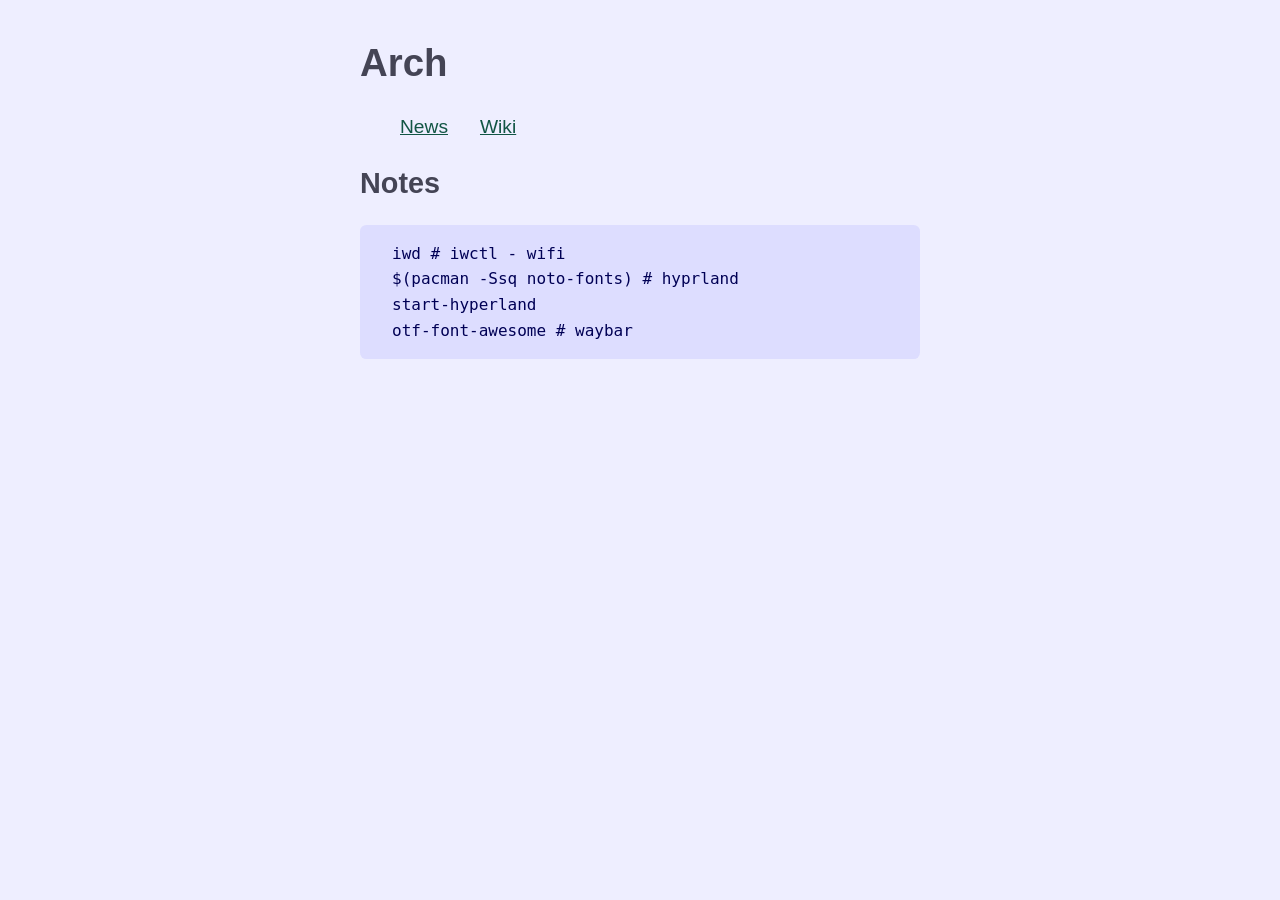
==== arch.html @ 81b4338a "Add Arch page" ====
<!DOCTYPE html>
    <html lang="en">
    <head>
        <meta charset="utf-8">
        <meta name="viewport" content="width=device-width, initial-scale=1">
        <meta name="description" content="A collection of Arch links and notes">
        <link rel="stylesheet" href="normalize.css">
        <link rel="stylesheet" href="style.css">
        <title>Arch</title>
    </head>
    <body>
        <header>
            <h1>Arch</h1>
            <ul>
                <li><a href="http://archlinux.org/news/">News</a></li>
                <li><a href="http://wiki.archlinux.org/title/Main_page">Wiki</a></li>
            </ul>
        </header>

        <section>
            <h2>Notes</h2>
            <pre><code>iwd # iwctl - wifi
$(pacman -Ssq noto-fonts) # hyprland
start-hyperland
otf-font-awesome # waybar</code></pre>
        </section>
    </body>
</html>
---- style.css ----
body {
    font-family: sans-serif;
    margin: 2.5rem auto;
    max-width: 35rem;
    line-height: 1.6;
    font-size: 1.2rem;
    color: #445;
    background: #eef;
    padding: 0 1rem;
}

ul {
    display: flex;
    flex-wrap: wrap;
    gap: 2rem;
    list-style-type: none;
}

li {
    flex-shrink: 0;
}

h1, h2, h3 {
    line-height: 1.2;
}

a {
    color: #154;
}

pre {
    padding: 1rem 2rem;
    background: #ddf;
    color: #005;
    border-radius: 0.4rem;
    font-size: 1rem;
}

hr {
    visibility: hidden;
    margin: 2.3rem;
}
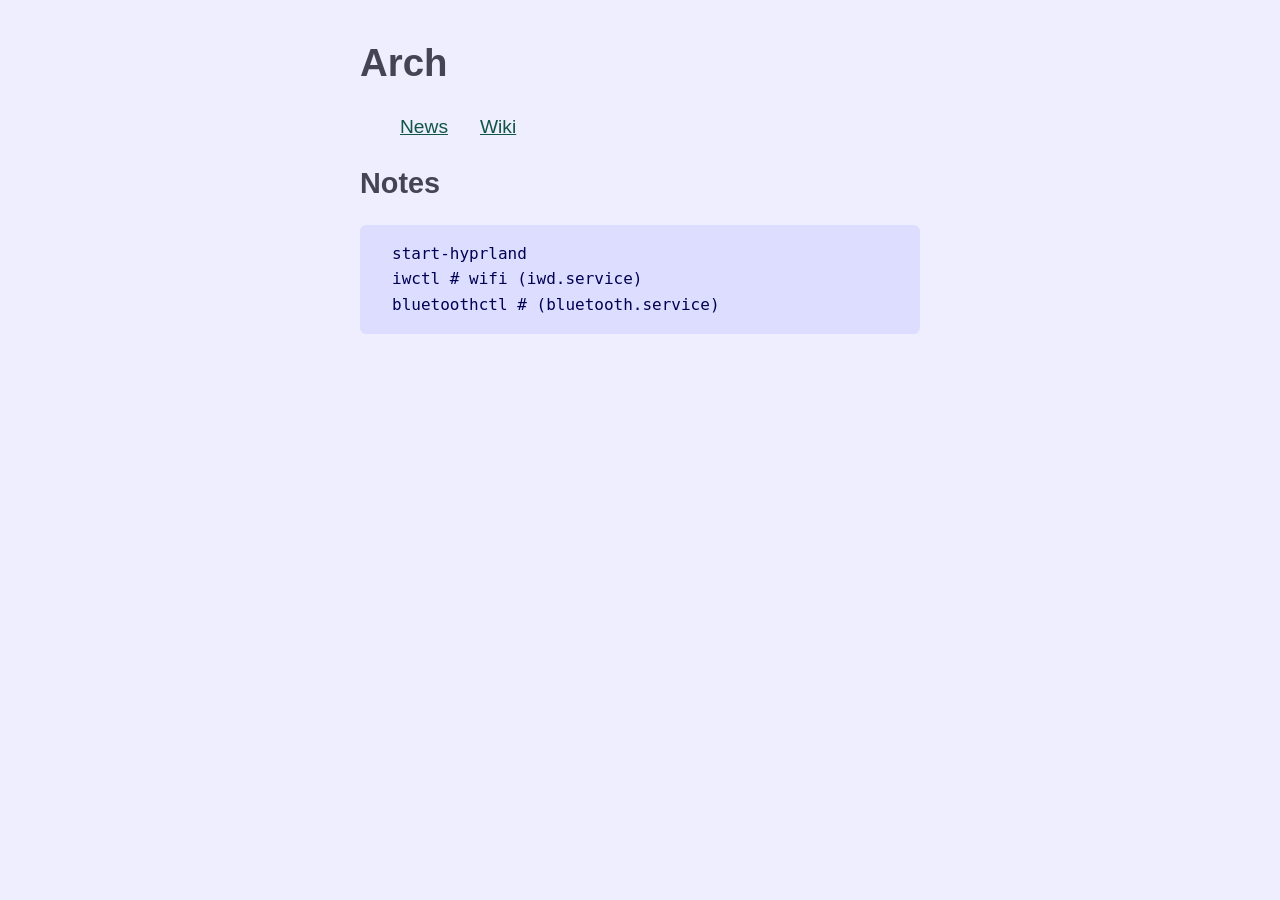
==== commit 53a86238: "Refine Arch notes" ====
--- a/arch.html
+++ b/arch.html
@@ -12,17 +12,16 @@
         <header>
             <h1>Arch</h1>
             <ul>
-                <li><a href="http://archlinux.org/news/">News</a></li>
-                <li><a href="http://wiki.archlinux.org/title/Main_page">Wiki</a></li>
+                <li><a href="https://archlinux.org/news/">News</a></li>
+                <li><a href="https://wiki.archlinux.org/title/Main_page">Wiki</a></li>
             </ul>
         </header>
 
         <section>
             <h2>Notes</h2>
-            <pre><code>iwd # iwctl - wifi
-$(pacman -Ssq noto-fonts) # hyprland
-start-hyperland
-otf-font-awesome # waybar</code></pre>
+            <pre><code>start-hyprland
+iwctl # wifi (iwd.service)
+bluetoothctl # (bluetooth.service)</code></pre>
         </section>
     </body>
 </html>
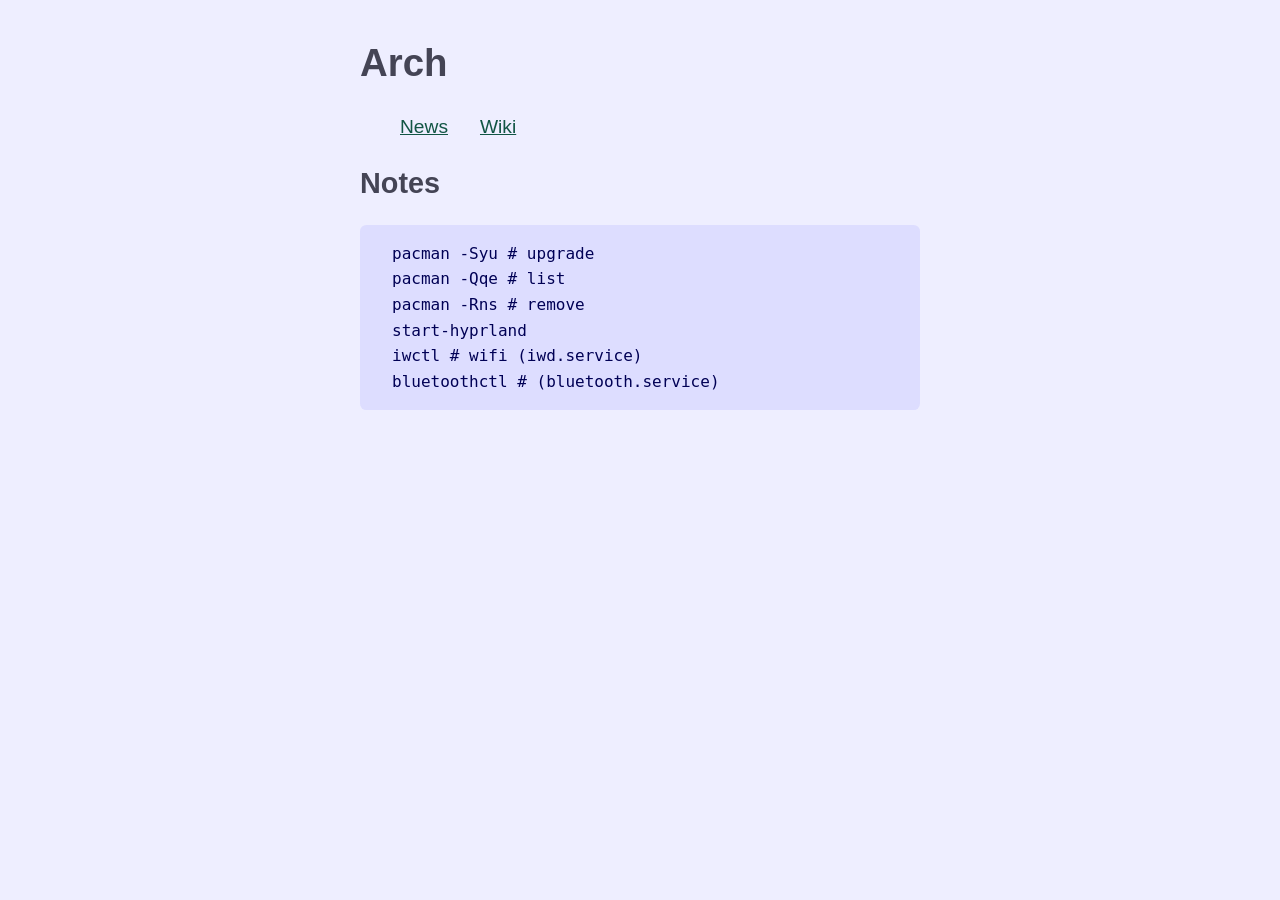
==== commit 09fcb115: "Add pacman notes to arch page" ====
--- a/arch.html
+++ b/arch.html
@@ -19,7 +19,10 @@
 
         <section>
             <h2>Notes</h2>
-            <pre><code>start-hyprland
+            <pre><code>pacman -Syu # upgrade
+pacman -Qqe # list
+pacman -Rns # remove
+start-hyprland
 iwctl # wifi (iwd.service)
 bluetoothctl # (bluetooth.service)</code></pre>
         </section>
--- a/style.css
+++ b/style.css
@@ -7,6 +7,23 @@
     color: #445;
     background: #eef;
     padding: 0 1rem;
+}
+
+pre {
+    padding: 1rem 2rem;
+    background: #ddf;
+    color: #005;
+    border-radius: 0.4rem;
+    overflow: scroll;
+    font-size: 1rem;
+}
+
+a {
+    color: #154;
+}
+
+h1, h2, h3 {
+    line-height: 1.2;
 }
 
 ul {
@@ -20,22 +37,6 @@
     flex-shrink: 0;
 }
 
-h1, h2, h3 {
-    line-height: 1.2;
-}
-
-a {
-    color: #154;
-}
-
-pre {
-    padding: 1rem 2rem;
-    background: #ddf;
-    color: #005;
-    border-radius: 0.4rem;
-    font-size: 1rem;
-}
-
 hr {
     visibility: hidden;
     margin: 2.3rem;
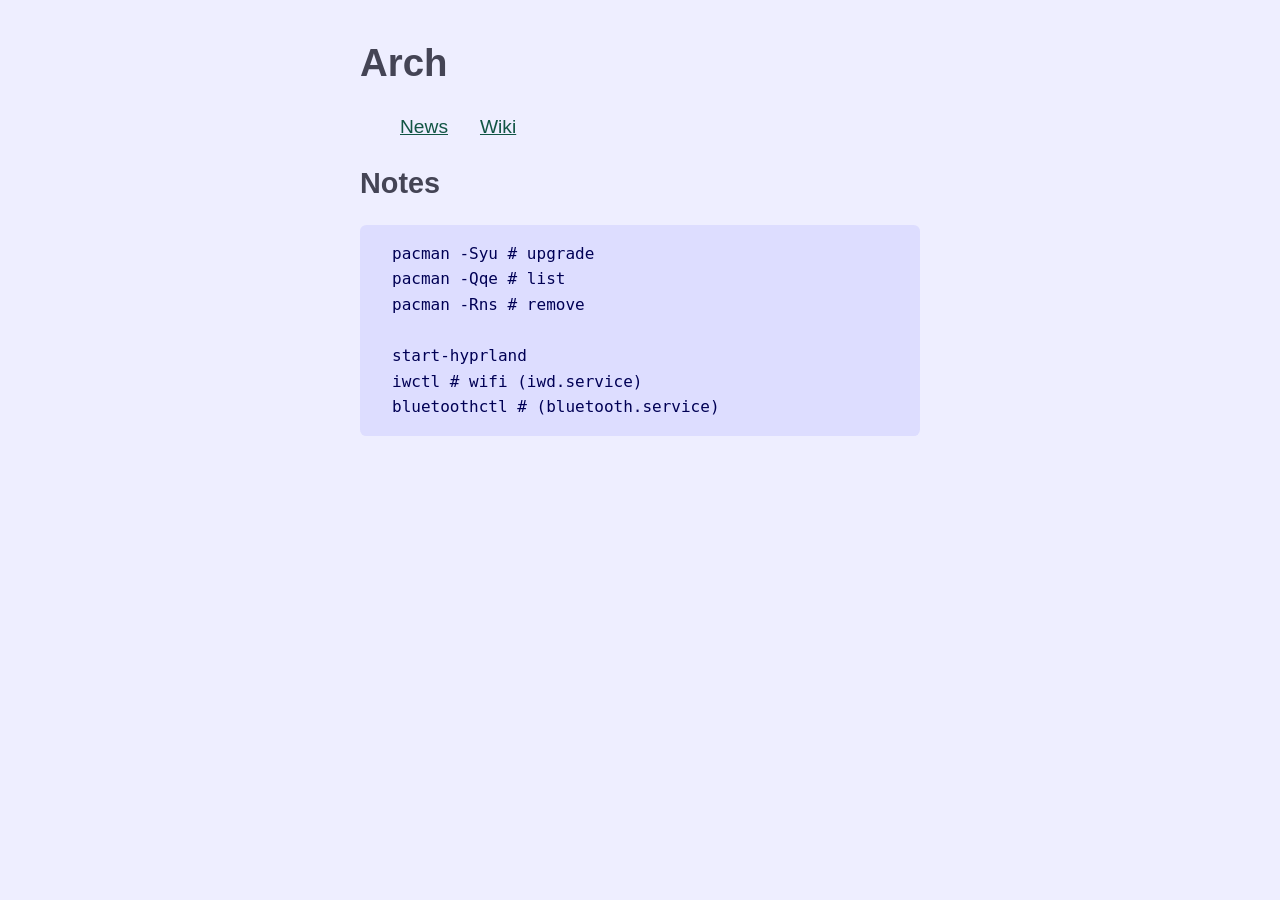
==== commit 118cbaff: "Add space between arch page notes" ====
--- a/arch.html
+++ b/arch.html
@@ -22,6 +22,7 @@
             <pre><code>pacman -Syu # upgrade
 pacman -Qqe # list
 pacman -Rns # remove
+
 start-hyprland
 iwctl # wifi (iwd.service)
 bluetoothctl # (bluetooth.service)</code></pre>
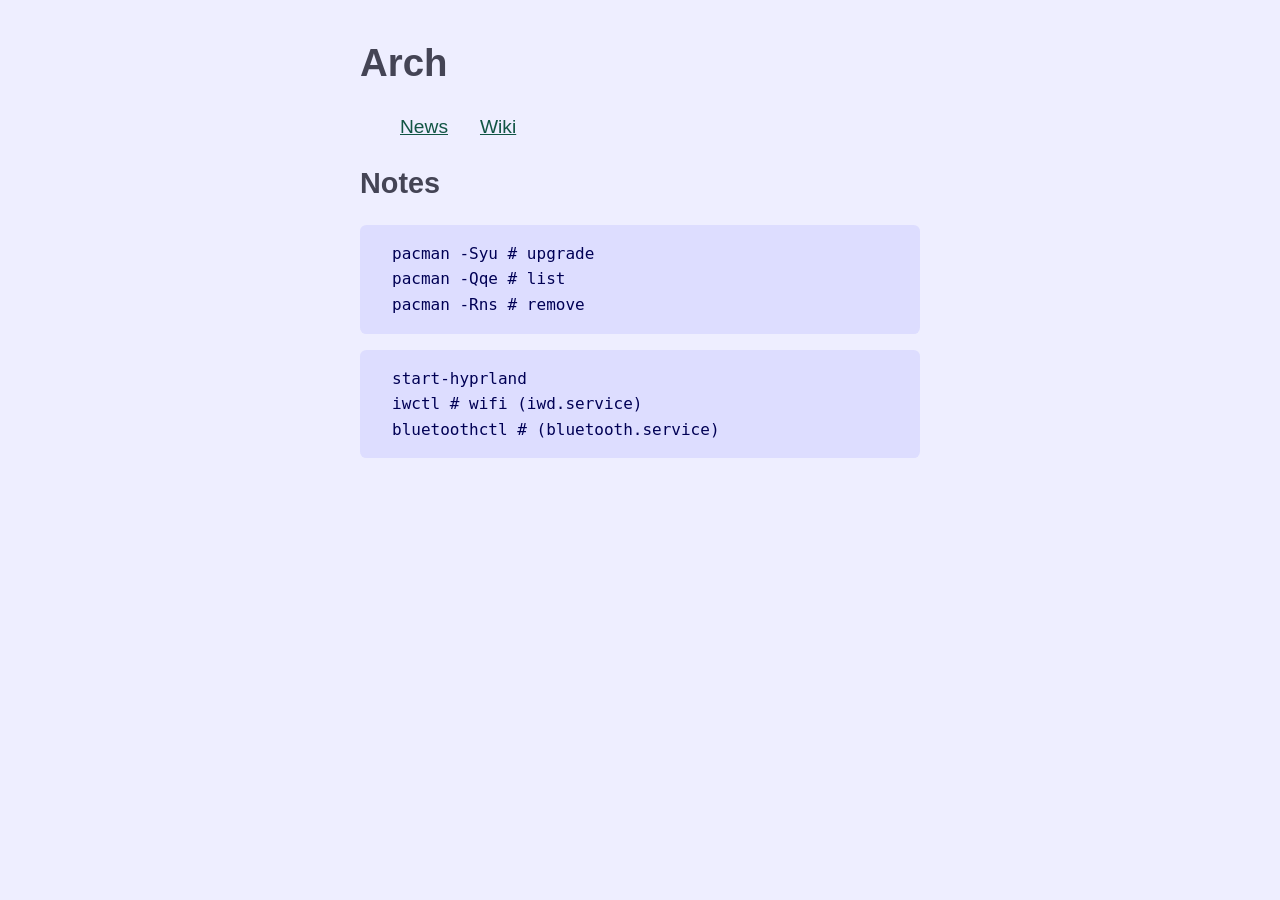
==== commit b1445658: "Separate notes into two code blocks" ====
--- a/arch.html
+++ b/arch.html
@@ -21,9 +21,8 @@
             <h2>Notes</h2>
             <pre><code>pacman -Syu # upgrade
 pacman -Qqe # list
-pacman -Rns # remove
-
-start-hyprland
+pacman -Rns # remove</code></pre>
+            <pre><code>start-hyprland
 iwctl # wifi (iwd.service)
 bluetoothctl # (bluetooth.service)</code></pre>
         </section>
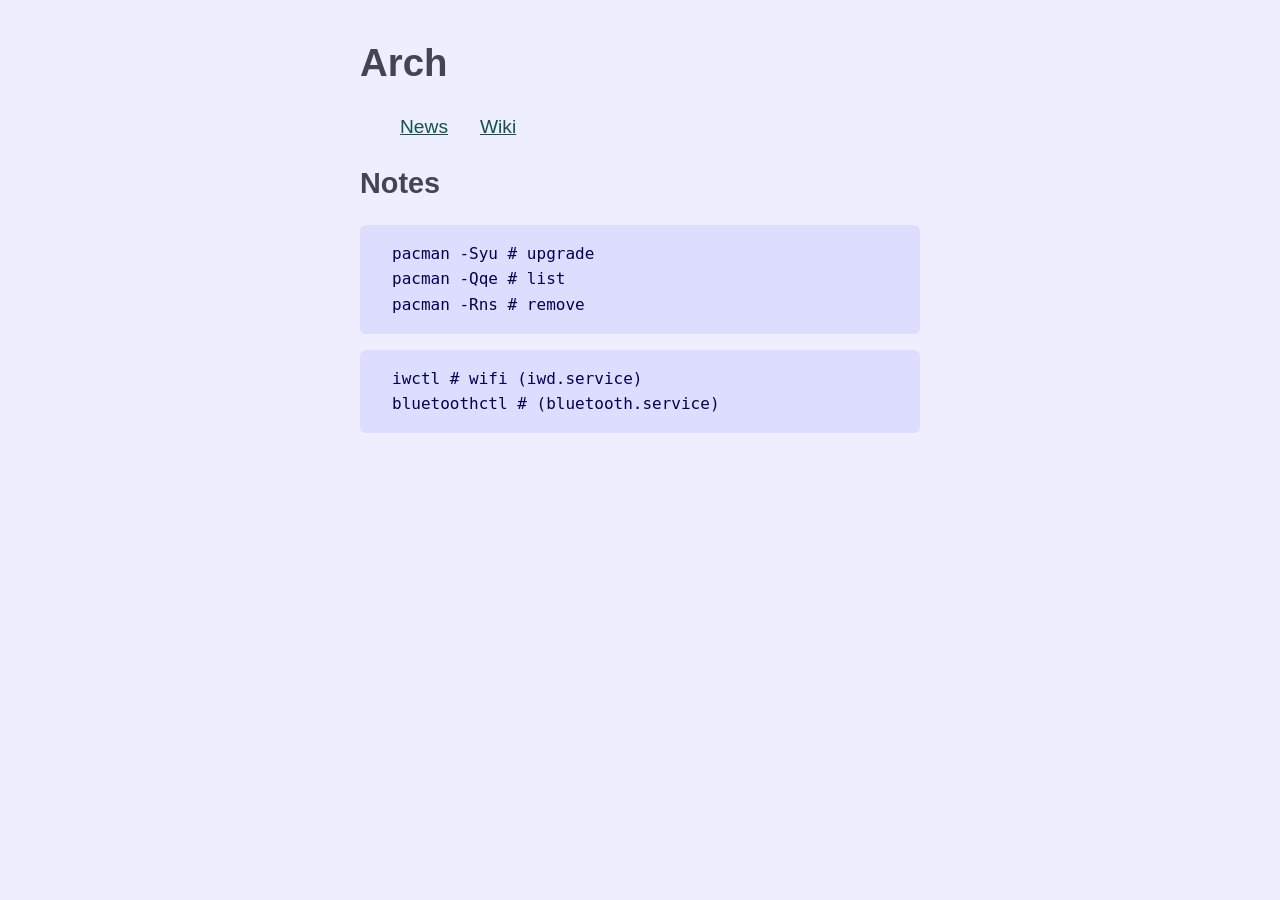
==== commit 0c8d495c: "Remove hyprland note" ====
--- a/arch.html
+++ b/arch.html
@@ -22,8 +22,7 @@
             <pre><code>pacman -Syu # upgrade
 pacman -Qqe # list
 pacman -Rns # remove</code></pre>
-            <pre><code>start-hyprland
-iwctl # wifi (iwd.service)
+            <pre><code>iwctl # wifi (iwd.service)
 bluetoothctl # (bluetooth.service)</code></pre>
         </section>
     </body>
